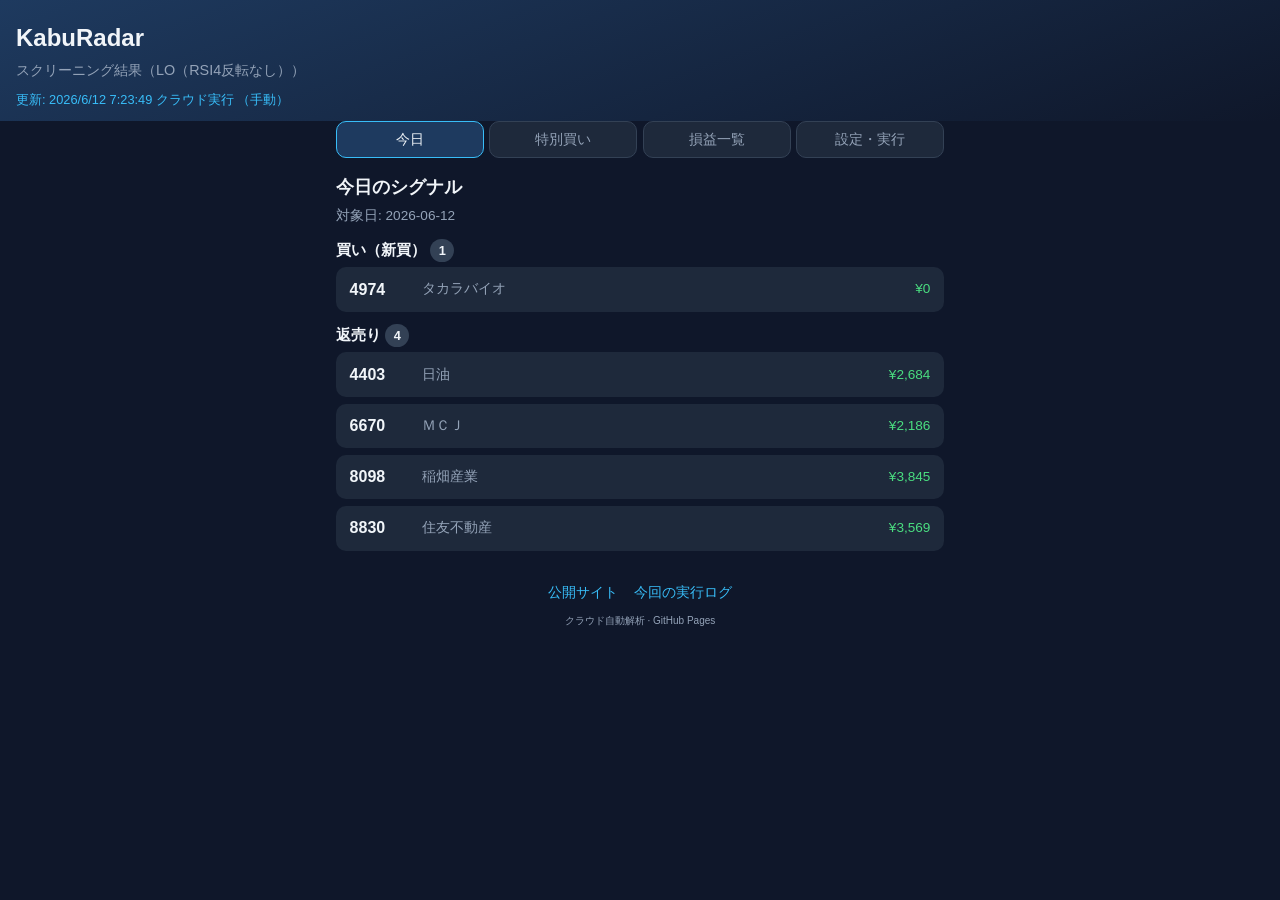
==== index.html @ 26591121 "deploy: 80981fbc55f107b7665ec80ac61972fe613945bd" ====
<!DOCTYPE html>
<html lang="ja">
<head>
  <meta charset="UTF-8" />
  <meta name="viewport" content="width=device-width, initial-scale=1, viewport-fit=cover" />
  <meta name="theme-color" content="#0f172a" />
  <title>KabuRadar 解析結果</title>
  <link rel="stylesheet" href="assets/style.css" />
</head>
<body>
  <header class="header">
    <h1>KabuRadar</h1>
    <p class="subtitle">スクリーニング結果（LO）</p>
    <p id="updated" class="updated">読み込み中…</p>
  </header>

  <nav class="tabs" aria-label="表示切替">
    <button type="button" class="tab active" data-tab="today">今日</button>
    <button type="button" class="tab" data-tab="special">特別買い</button>
    <button type="button" class="tab" data-tab="ranking">損益一覧</button>
    <button type="button" class="tab" data-tab="settings">設定・実行</button>
  </nav>

  <main class="main">
    <section id="panel-today" class="panel active" aria-label="今日のシグナル">
      <h2 class="panel-title">今日のシグナル</h2>
      <p id="today-date" class="panel-meta"></p>
      <div class="signal-block">
        <h3>買い（新買） <span id="buy-count" class="badge-count">0</span></h3>
        <ul id="today-buy" class="signal-list"></ul>
      </div>
      <div class="signal-block">
        <h3>返売り <span id="sellback-count" class="badge-count">0</span></h3>
        <ul id="today-sellback" class="signal-list"></ul>
      </div>
    </section>

    <section id="panel-special" class="panel" aria-label="特別買い" hidden>
      <h2 class="panel-title">特別買い（広がり）</h2>
      <div id="special-status" class="special-status"></div>
    </section>

    <section id="panel-ranking" class="panel" aria-label="損益一覧" hidden>
      <h2 class="panel-title">損益ランキング</h2>
      <section id="summary" class="summary" aria-label="サマリー"></section>
      <div class="toolbar">
        <input id="search" type="search" placeholder="銘柄コード・名称で検索" autocomplete="off" />
        <select id="sort" aria-label="並び替え">
          <option value="incomes-desc">損益（高い順）</option>
          <option value="incomes-asc">損益（低い順）</option>
          <option value="pf-desc">PF（高い順）</option>
          <option value="code-asc">コード順</option>
        </select>
      </div>
      <p id="count" class="count"></p>
      <ul id="list" class="list"></ul>
    </section>

    <section id="panel-settings" class="panel" aria-label="設定と実行" hidden>
      <h2 class="panel-title">設定・手動実行</h2>
      <p class="hint">設定変更と再実行は GitHub（無料）から行います。サイト内ボタンは Actions 画面へ移動します。</p>
      <div id="runtime-settings" class="settings-grid"></div>
      <div class="action-buttons">
        <a id="btn-run-full" class="btn" href="#" target="_blank" rel="noopener">フル実行（更新→解析→公開）</a>
        <a id="btn-run-publish" class="btn btn-secondary" href="#" target="_blank" rel="noopener">公開のみ</a>
        <a id="btn-edit-config" class="btn btn-secondary" href="#" target="_blank" rel="noopener">runtime.json を編集</a>
      </div>
      <p class="hint paid-note" id="paid-note" hidden></p>
    </section>

    <p id="error" class="error" hidden></p>
  </main>

  <footer class="footer">
    <nav class="footer-links" aria-label="関連リンク">
      <a id="link-pages" href="https://lalakuma.github.io/KabuRadar2/" target="_blank" rel="noopener">公開サイト</a>
      <a id="link-actions" href="https://github.com/lalakuma/KabuRadar2/actions/workflows/daily-screening.yml" target="_blank" rel="noopener">実行ログ</a>
    </nav>
    <small>クラウド自動解析 · GitHub Pages</small>
  </footer>

  <script src="assets/app.js"></script>
</body>
</html>
---- assets/style.css ----
:root {
  --bg: #0f172a;
  --card: #1e293b;
  --text: #f1f5f9;
  --muted: #94a3b8;
  --accent: #38bdf8;
  --win: #4ade80;
  --lose: #f87171;
  --neutral: #64748b;
}

* {
  box-sizing: border-box;
}

body {
  margin: 0;
  font-family: "Segoe UI", "Hiragino Sans", "Yu Gothic UI", sans-serif;
  background: var(--bg);
  color: var(--text);
  line-height: 1.5;
  padding-bottom: env(safe-area-inset-bottom, 16px);
}

.header {
  padding: 1.25rem 1rem 0.75rem;
  background: linear-gradient(160deg, #1e3a5f, var(--bg));
}

.header h1 {
  margin: 0;
  font-size: 1.5rem;
  font-weight: 700;
}

.subtitle {
  margin: 0.25rem 0 0;
  color: var(--muted);
  font-size: 0.9rem;
}

.updated {
  margin: 0.5rem 0 0;
  font-size: 0.8rem;
  color: var(--accent);
}

.main {
  padding: 0 1rem 1rem;
  max-width: 640px;
  margin: 0 auto;
}

.summary {
  display: grid;
  grid-template-columns: repeat(2, 1fr);
  gap: 0.65rem;
  margin: 1rem 0;
}

.summary-card {
  background: var(--card);
  border-radius: 12px;
  padding: 0.85rem;
}

.summary-card .label {
  font-size: 0.75rem;
  color: var(--muted);
  margin: 0;
}

.summary-card .value {
  font-size: 1.35rem;
  font-weight: 700;
  margin: 0.15rem 0 0;
}

.toolbar {
  display: flex;
  flex-direction: column;
  gap: 0.5rem;
  margin-bottom: 0.5rem;
}

.toolbar input,
.toolbar select {
  width: 100%;
  padding: 0.65rem 0.75rem;
  border-radius: 10px;
  border: 1px solid #334155;
  background: var(--card);
  color: var(--text);
  font-size: 1rem;
}

.count {
  font-size: 0.8rem;
  color: var(--muted);
  margin: 0 0 0.5rem;
}

.list {
  list-style: none;
  padding: 0;
  margin: 0;
  display: flex;
  flex-direction: column;
  gap: 0.5rem;
}

.item {
  background: var(--card);
  border-radius: 12px;
  padding: 0.85rem 1rem;
  display: grid;
  grid-template-columns: 1fr auto;
  gap: 0.25rem 0.75rem;
  align-items: start;
}

.item .code {
  font-weight: 700;
  font-size: 1.05rem;
}

.item .name {
  grid-column: 1 / -1;
  color: var(--muted);
  font-size: 0.85rem;
  word-break: break-all;
}

.item .income {
  font-weight: 700;
  font-size: 1.1rem;
  text-align: right;
}

.item .meta {
  font-size: 0.75rem;
  color: var(--muted);
  text-align: right;
}

.income.positive {
  color: var(--win);
}

.income.negative {
  color: var(--lose);
}

.income.zero {
  color: var(--neutral);
}

.badge {
  display: inline-block;
  font-size: 0.7rem;
  padding: 0.1rem 0.4rem;
  border-radius: 4px;
  background: #334155;
  margin-left: 0.35rem;
}

.error {
  color: var(--lose);
  padding: 1rem;
  background: #450a0a;
  border-radius: 8px;
}

.footer {
  text-align: center;
  padding: 1rem;
  color: var(--muted);
  font-size: 0.75rem;
}

.footer-links {
  display: flex;
  justify-content: center;
  gap: 1rem;
  margin-bottom: 0.5rem;
}

.footer-links a {
  color: var(--accent);
  text-decoration: none;
  font-size: 0.85rem;
}

.footer-links a:hover {
  text-decoration: underline;
}

.tabs {
  display: flex;
  gap: 0.35rem;
  padding: 0 1rem;
  max-width: 640px;
  margin: 0 auto;
  overflow-x: auto;
}

.tab {
  flex: 1;
  min-width: 4.5rem;
  padding: 0.55rem 0.5rem;
  border: 1px solid #334155;
  border-radius: 10px;
  background: var(--card);
  color: var(--muted);
  font-size: 0.85rem;
  cursor: pointer;
}

.tab.active {
  color: var(--text);
  border-color: var(--accent);
  background: #1e3a5f;
}

.panel {
  display: none;
}

.panel.active {
  display: block;
}

.panel-title {
  font-size: 1.1rem;
  margin: 1rem 0 0.35rem;
}

.panel-meta {
  font-size: 0.85rem;
  color: var(--muted);
  margin: 0 0 0.75rem;
}

.signal-block h3 {
  font-size: 0.95rem;
  margin: 0.75rem 0 0.35rem;
}

.badge-count {
  display: inline-block;
  min-width: 1.5rem;
  text-align: center;
  padding: 0.1rem 0.45rem;
  border-radius: 999px;
  background: #334155;
  font-size: 0.8rem;
}

.signal-list {
  list-style: none;
  padding: 0;
  margin: 0;
  display: flex;
  flex-direction: column;
  gap: 0.4rem;
}

.signal-item {
  background: var(--card);
  border-radius: 10px;
  padding: 0.65rem 0.85rem;
  display: grid;
  grid-template-columns: 4rem 1fr auto;
  gap: 0.25rem 0.5rem;
  align-items: center;
}

.signal-item .code {
  font-weight: 700;
}

.signal-item .name {
  color: var(--muted);
  font-size: 0.85rem;
}

.signal-close {
  color: var(--win);
  font-size: 0.85rem;
}

.signal-empty {
  color: var(--muted);
  font-size: 0.9rem;
  padding: 0.5rem 0;
}

.special-status {
  display: grid;
  grid-template-columns: repeat(2, 1fr);
  gap: 0.65rem;
}

.special-alert {
  grid-column: 1 / -1;
  color: var(--accent);
  font-weight: 600;
}

.hint {
  font-size: 0.85rem;
  color: var(--muted);
}

.paid-note {
  margin-top: 1rem;
  padding: 0.75rem;
  background: #1e293b;
  border-radius: 8px;
}

.settings-grid {
  display: flex;
  flex-direction: column;
  gap: 0.5rem;
  margin: 1rem 0;
}

.settings-row {
  display: flex;
  justify-content: space-between;
  gap: 1rem;
  padding: 0.65rem 0.85rem;
  background: var(--card);
  border-radius: 10px;
  font-size: 0.9rem;
}

.action-buttons {
  display: flex;
  flex-direction: column;
  gap: 0.5rem;
}

.btn {
  display: block;
  text-align: center;
  padding: 0.75rem 1rem;
  border-radius: 10px;
  background: var(--accent);
  color: #0f172a;
  font-weight: 700;
  text-decoration: none;
}

.btn-secondary {
  background: #334155;
  color: var(--text);
}

@media (min-width: 480px) {
  .toolbar {
    flex-direction: row;
  }
  .toolbar input {
    flex: 1;
  }
  .toolbar select {
    width: 11rem;
  }
}
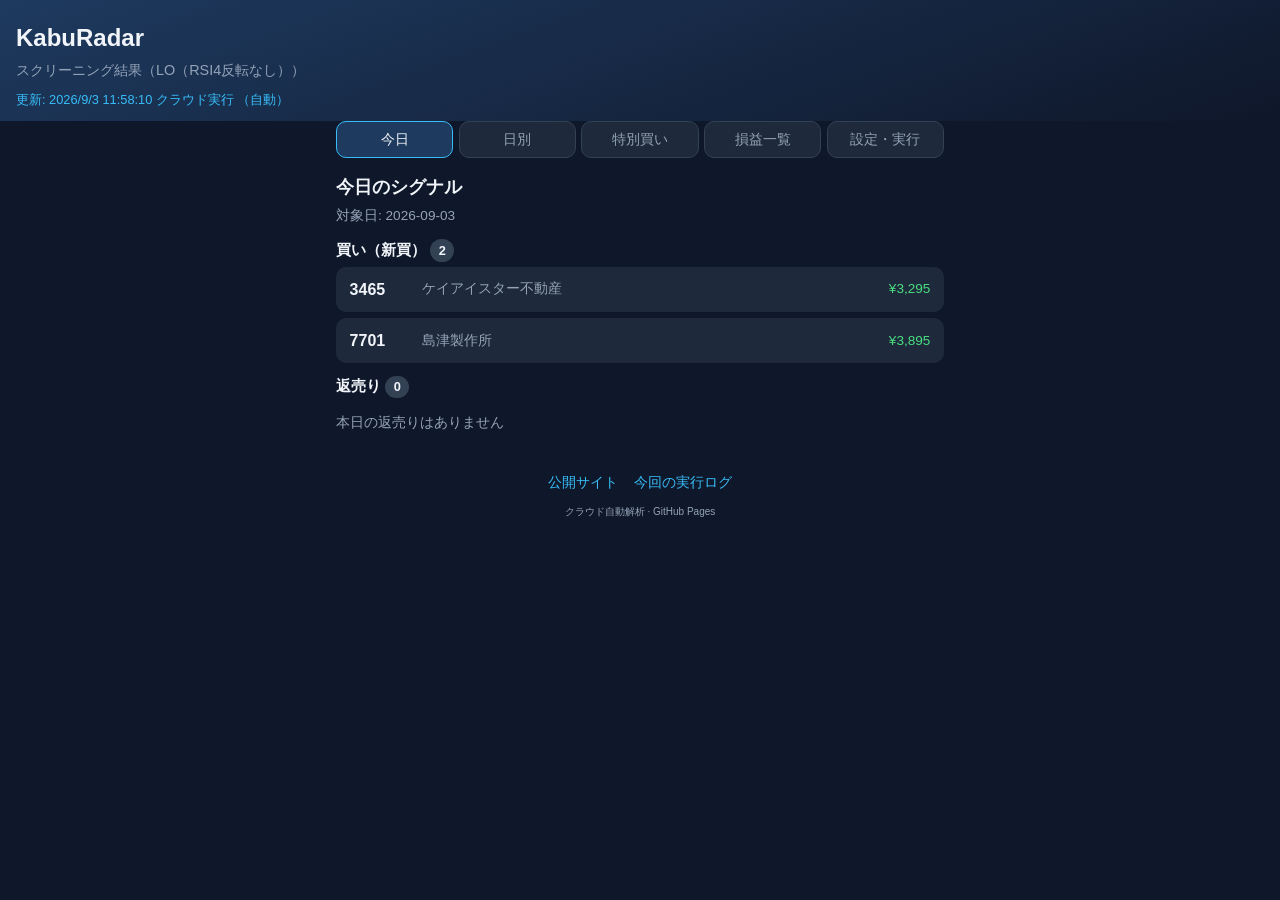
==== commit 36af8351: "deploy: 33528842928ee30d9096b14e941bf885d5294699" ====
--- a/index.html
+++ b/index.html
@@ -16,6 +16,7 @@
 
   <nav class="tabs" aria-label="表示切替">
     <button type="button" class="tab active" data-tab="today">今日</button>
+    <button type="button" class="tab" data-tab="daily">日別</button>
     <button type="button" class="tab" data-tab="special">特別買い</button>
     <button type="button" class="tab" data-tab="ranking">損益一覧</button>
     <button type="button" class="tab" data-tab="settings">設定・実行</button>
@@ -33,6 +34,24 @@
         <h3>返売り <span id="sellback-count" class="badge-count">0</span></h3>
         <ul id="today-sellback" class="signal-list"></ul>
       </div>
+    </section>
+
+    <section id="panel-daily" class="panel" aria-label="日別買いシグナル" hidden>
+      <h2 class="panel-title">買いシグナル（日別）</h2>
+      <p id="daily-buy-meta" class="panel-meta"></p>
+      <ul id="daily-buy-timeline" class="daily-timeline"></ul>
+
+      <details class="daily-details">
+        <summary>返売り・日次損益を見る</summary>
+        <div class="toolbar daily-toolbar">
+          <select id="daily-date" aria-label="日付を選択"></select>
+        </div>
+        <div id="daily-summary" class="summary daily-summary"></div>
+        <div class="signal-block">
+          <h3>返売り <span id="daily-sellback-count" class="badge-count">0</span></h3>
+          <ul id="daily-sellback" class="signal-list"></ul>
+        </div>
+      </details>
     </section>
 
     <section id="panel-special" class="panel" aria-label="特別買い" hidden>
--- a/assets/style.css
+++ b/assets/style.css
@@ -287,6 +287,70 @@
 .signal-close {
   color: var(--win);
   font-size: 0.85rem;
+}
+
+.signal-pnl {
+  font-size: 0.85rem;
+  font-weight: 600;
+}
+
+.daily-toolbar select {
+  width: 100%;
+}
+
+.daily-summary {
+  grid-template-columns: repeat(3, 1fr);
+}
+
+.daily-timeline {
+  list-style: none;
+  padding: 0;
+  margin: 0;
+  display: flex;
+  flex-direction: column;
+  gap: 0.85rem;
+}
+
+.daily-day-group {
+  background: var(--card);
+  border-radius: 12px;
+  padding: 0.75rem 0.85rem;
+}
+
+.daily-day-header {
+  display: flex;
+  align-items: center;
+  justify-content: space-between;
+  margin-bottom: 0.5rem;
+  padding-bottom: 0.35rem;
+  border-bottom: 1px solid #334155;
+}
+
+.daily-day-date {
+  font-weight: 700;
+  font-size: 0.95rem;
+}
+
+.daily-day-group .signal-list {
+  gap: 0.35rem;
+}
+
+.daily-day-group .signal-item {
+  background: #0f172a;
+  padding: 0.5rem 0.65rem;
+}
+
+.daily-details {
+  margin-top: 1.25rem;
+  padding-top: 0.75rem;
+  border-top: 1px solid #334155;
+}
+
+.daily-details summary {
+  cursor: pointer;
+  color: var(--accent);
+  font-size: 0.9rem;
+  margin-bottom: 0.75rem;
 }
 
 .signal-empty {
